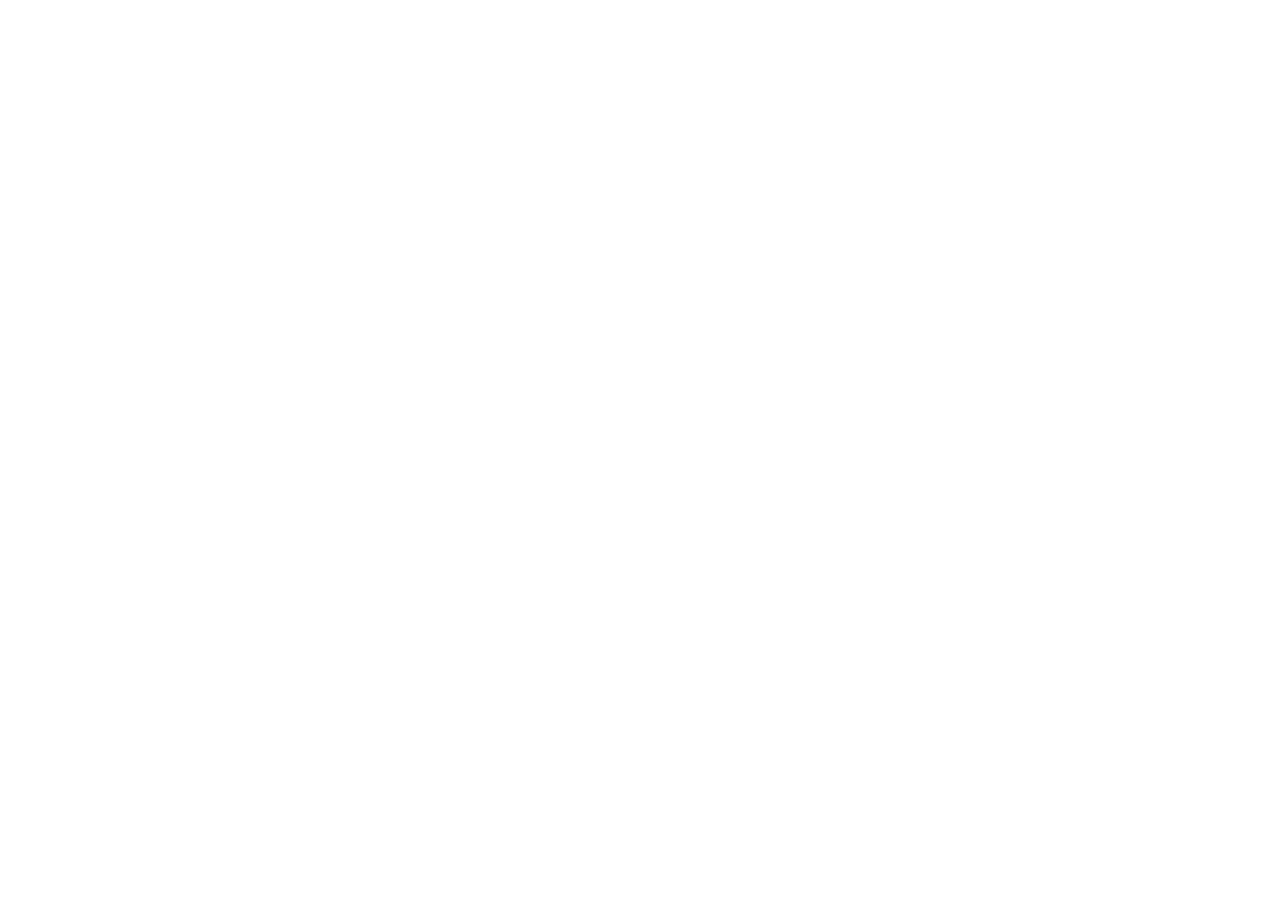
==== about.html @ e98b3780 "Initial setup" ====
<!DOCTYPE html>
<html lang="en">
<head>
    <meta charset="UTF-8">
    <meta http-equiv="X-UA-Compatible" content="IE=edge">
    <meta name="viewport" content="width=device-width, initial-scale=1.0">
    <title>Document</title>
</head>
<body>
    
</body>
</html>
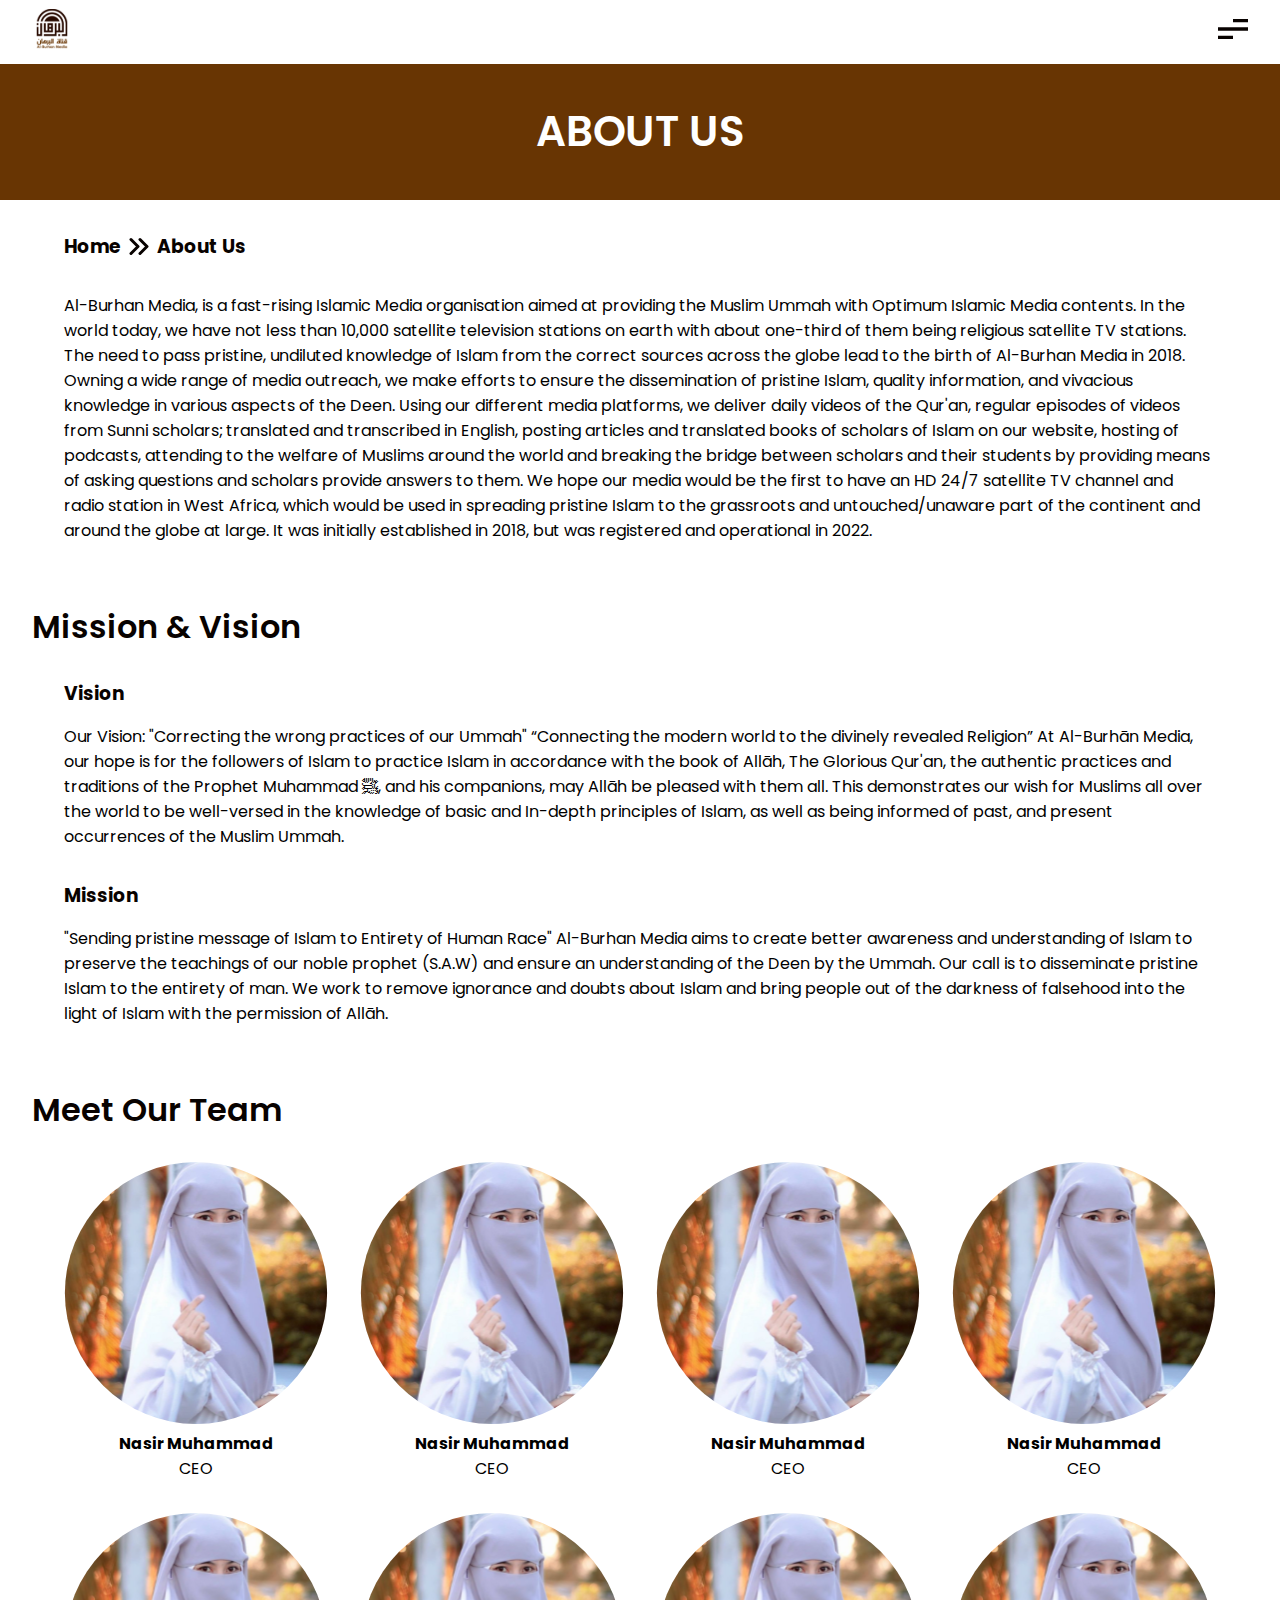
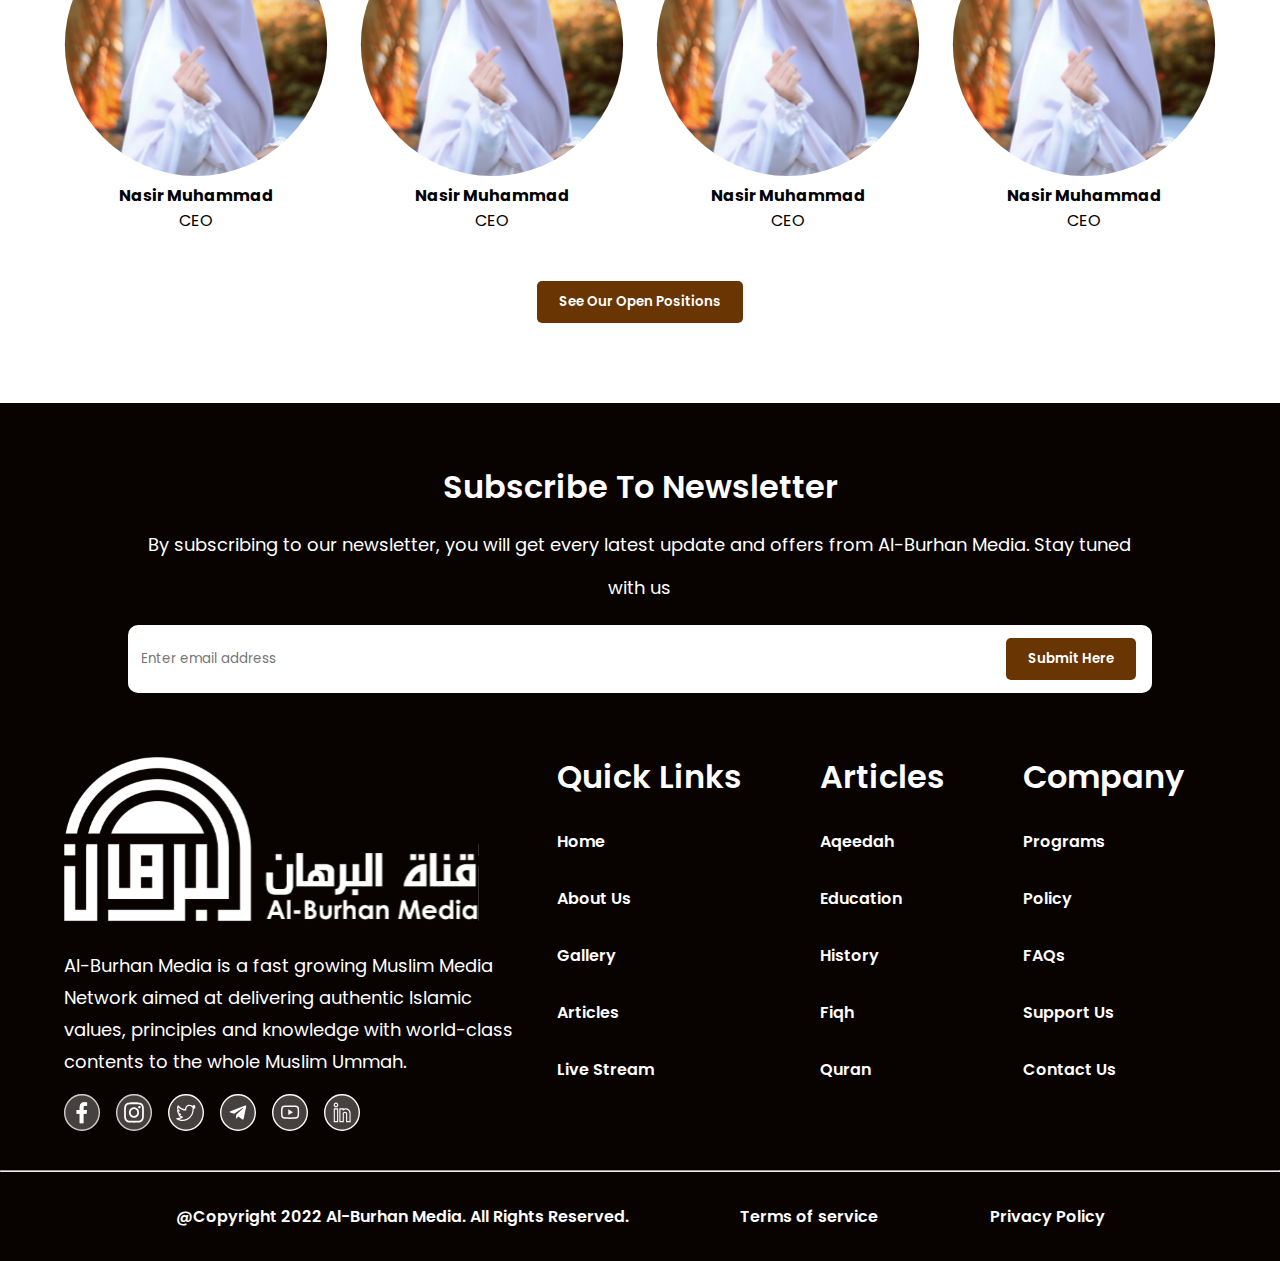
==== commit f9df1f83: "Update: Added about page" ====
--- a/about.html
+++ b/about.html
@@ -1,12 +1,243 @@
 <!DOCTYPE html>
 <html lang="en">
-<head>
-    <meta charset="UTF-8">
-    <meta http-equiv="X-UA-Compatible" content="IE=edge">
-    <meta name="viewport" content="width=device-width, initial-scale=1.0">
-    <title>Document</title>
-</head>
-<body>
-    
-</body>
-</html>+  <head>
+    <meta charset="UTF-8" />
+    <meta http-equiv="X-UA-Compatible" content="IE=edge" />
+    <meta name="viewport" content="width=device-width, initial-scale=1.0" />
+    <title>Al-Burhan: About</title>
+    <link rel="shortcut icon" href="Assets/logo.svg" type="image/x-icon" />
+    <link rel="stylesheet" href="Stylesheets/style.css" />
+    <link rel="stylesheet" href="Stylesheets/about.css">
+  </head>
+  <body>
+    <header class="header">
+      <div class="brand">
+        <img src="Assets/small-logo.svg" alt="Al-Burhan" />
+      </div>
+      <nav class="toggler"><img src="Assets/toggler.svg" alt="Toggler" /></nav>
+    </header>
+    <main class="about_page">
+      <section class="about_head">
+        <h1>ABOUT US</h1>
+      </section>
+      <section class="breadcrumb">
+        <div class="breadcrumb_content">
+          <a href="index.html"><h3>Home</h3></a>
+          <img src="Assets/double-arrow.svg" alt="breadcrumb arrow" />
+          <a href="#"><h3>About Us</h3></a>
+        </div>
+        <div>
+          <p>
+            Al-Burhan Media, is a fast-rising Islamic Media organisation aimed
+            at providing the Muslim Ummah with Optimum Islamic Media contents.
+            In the world today, we have not less than 10,000 satellite
+            television stations on earth with about one-third of them being
+            religious satellite TV stations. The need to pass pristine,
+            undiluted knowledge of Islam from the correct sources across the
+            globe lead to the birth of Al-Burhan Media in 2018. Owning a wide
+            range of media outreach, we make efforts to ensure the dissemination
+            of pristine Islam, quality information, and vivacious knowledge in
+            various aspects of the Deen. Using our different media platforms, we
+            deliver daily videos of the Qur'an, regular episodes of videos from
+            Sunni scholars; translated and transcribed in English, posting
+            articles and translated books of scholars of Islam on our website,
+            hosting of podcasts, attending to the welfare of Muslims around the
+            world and breaking the bridge between scholars and their students by
+            providing means of asking questions and scholars provide answers to
+            them. We hope our media would be the first to have an HD 24/7
+            satellite TV channel and radio station in West Africa, which would
+            be used in spreading pristine Islam to the grassroots and
+            untouched/unaware part of the continent and around the globe at
+            large. It was initially established in 2018, but was registered and
+            operational in 2022.
+          </p>
+        </div>
+      </section>
+      <section class="m-v">
+        <div class="m-v_head">
+          <h2>Mission & Vision</h2>
+        </div>
+        <div class="vision">
+          <h3>Vision</h3>
+          <p>
+            Our Vision: "Correcting the wrong practices of our Ummah"
+            “Connecting the modern world to the divinely revealed Religion” At
+            Al-Burhān Media, our hope is for the followers of Islam to practice
+            Islam in accordance with the book of Allāh, The Glorious Qur'an, the
+            authentic practices and traditions of the Prophet Muhammad ﷺ, and
+            his companions, may Allāh be pleased with them all. This
+            demonstrates our wish for Muslims all over the world to be
+            well-versed in the knowledge of basic and In-depth principles of
+            Islam, as well as being informed of past, and present occurrences of
+            the Muslim Ummah.
+          </p>
+        </div>
+        <div class="mission">
+          <h3>Mission</h3>
+          <p>
+            "Sending pristine message of Islam to Entirety of Human Race"
+            Al-Burhan Media aims to create better awareness and understanding of
+            Islam to preserve the teachings of our noble prophet (S.A.W) and
+            ensure an understanding of the Deen by the Ummah. Our call is to
+            disseminate pristine Islam to the entirety of man. We work to remove
+            ignorance and doubts about Islam and bring people out of the
+            darkness of falsehood into the light of Islam with the permission of
+            Allāh.
+          </p>
+        </div>
+      </section>
+      <section class="team">
+        <div class="team_head">
+          <h2>Meet Our Team</h2>
+        </div>
+        <div class="teams">
+          <div>
+            <div>
+              <img src="Assets/images/team.svg" alt="team" />
+            </div>
+            <h4>Nasir Muhammad</h4>
+            <p>CEO</p>
+          </div>
+          <div>
+            <div>
+              <img src="Assets/images/team.svg" alt="team" />
+            </div>
+            <h4>Nasir Muhammad</h4>
+            <p>CEO</p>
+          </div>
+          <div>
+            <div>
+              <img src="Assets/images/team.svg" alt="team" />
+            </div>
+            <h4>Nasir Muhammad</h4>
+            <p>CEO</p>
+          </div>
+          <div>
+            <div>
+              <img src="Assets/images/team.svg" alt="team" />
+            </div>
+            <h4>Nasir Muhammad</h4>
+            <p>CEO</p>
+          </div>
+          <div>
+            <div>
+              <img src="Assets/images/team.svg" alt="team" />
+            </div>
+            <h4>Nasir Muhammad</h4>
+            <p>CEO</p>
+          </div>
+          <div>
+            <div>
+              <img src="Assets/images/team.svg" alt="team" />
+            </div>
+            <h4>Nasir Muhammad</h4>
+            <p>CEO</p>
+          </div>
+          <div>
+            <div>
+              <img src="Assets/images/team.svg" alt="team" />
+            </div>
+            <h4>Nasir Muhammad</h4>
+            <p>CEO</p>
+          </div>
+          <div>
+            <div>
+              <img src="Assets/images/team.svg" alt="team" />
+            </div>
+            <h4>Nasir Muhammad</h4>
+            <p>CEO</p>
+          </div>
+        </div>
+        <div class="open-position">
+          <button>See Our Open Positions</button>
+        </div>
+      </section>
+      <footer class="footer">
+        <div class="footer_newsletter">
+          <h3>Subscribe To Newsletter</h3>
+          <p>
+            By subscribing to our newsletter, you will get every latest update
+            and offers from Al-Burhan Media. Stay tuned with us
+          </p>
+          <div class="footer_newsletter_form">
+            <input type="email" placeholder="Enter email address" />
+            <button>
+              <span class="desktop">Submit Here</span>
+              <span class="mobile">Go</span>
+            </button>
+          </div>
+        </div>
+        <div class="footer_content">
+          <div class="footer_logos">
+            <div class="footer_logos_brand">
+              <img src="Assets/logo-white.svg" alt="Al-Burhan" />
+              <p>
+                Al-Burhan Media is a fast growing Muslim Media Network aimed at
+                delivering authentic Islamic values, principles and knowledge
+                with world-class contents to the whole Muslim Ummah.
+              </p>
+            </div>
+            <div class="footer_logos_social">
+              <div>
+                <img src="Assets/socials/facebook.svg" alt="Social" />
+              </div>
+              <div>
+                <img src="Assets/socials/Instagram.svg" alt="Social" />
+              </div>
+              <div>
+                <img src="Assets/socials/twitter.svg" alt="Social" />
+              </div>
+              <div>
+                <img src="Assets/socials/Telegram.svg" alt="Social" />
+              </div>
+              <div>
+                <img src="Assets/socials/Youtube.svg" alt="Social" />
+              </div>
+              <div>
+                <img src="Assets/socials/linkedin.svg" alt="Social" />
+              </div>
+            </div>
+          </div>
+          <div class="footer_links">
+            <div class="footer_quick-links">
+              <h3>Quick Links</h3>
+              <ul>
+                <li><a href="index.html">Home</a></li>
+                <li><a href="#">About Us</a></li>
+                <li><a href="#">Gallery</a></li>
+                <li><a href="#">Articles</a></li>
+                <li><a href="#">Live Stream</a></li>
+              </ul>
+            </div>
+            <div class="footer_articles">
+              <h3>Articles</h3>
+              <ul>
+                <li><a href="#">Aqeedah</a></li>
+                <li><a href="#education">Education</a></li>
+                <li><a href="#history">History</a></li>
+                <li><a href="#">Fiqh</a></li>
+                <li><a href="#">Quran</a></li>
+              </ul>
+            </div>
+            <div class="footer_company">
+              <h3>Company</h3>
+              <ul>
+                <li><a href="#programs">Programs</a></li>
+                <li><a href="#">Policy</a></li>
+                <li><a href="#">FAQs</a></li>
+                <li><a href="#support">Support Us</a></li>
+                <li><a href="#">Contact Us</a></li>
+              </ul>
+            </div>
+          </div>
+        </div>
+        <hr class="horizontal-line" />
+        <div class="copyright">
+          <li>@Copyright 2022 Al-Burhan Media. All Rights Reserved.</li>
+          <li><a href="#">Terms of service</a></li>
+          <li><a href="#">Privacy Policy</a></li>
+        </div>
+      </footer>
+    </main>
+  </body>
+</html>
--- a/Stylesheets/style.css
+++ b/Stylesheets/style.css
@@ -0,0 +1,824 @@
+@import url('https://fonts.googleapis.com/css2?family=Poppins:wght@300;400;500;600&display=swap');
+
+/* Theme colors */
+
+:root {
+    --primary: #683503;
+    --secondary: #280A00;
+    --text: #333333;
+    --white: #FFFFFF;
+    --dark: #080200;
+    --icon-bg: #E1D7CD;
+}
+
+/* Reset and font */
+
+* {
+    margin: 0;
+    padding: 0;
+    box-sizing: border-box;
+    font-family: 'Poppins', sans-serif;
+}
+
+/* Custom scrollbar */
+
+body::-webkit-scrollbar {
+    width: 8px;
+}
+
+body::-webkit-scrollbar-track {
+    background: lightgray;
+}
+
+body::-webkit-scrollbar-thumb {
+    background-color: var(--dark);
+    border-radius: 20px;
+    border: 1.5px solid var(--primary);
+}
+
+/* Utility Class */
+
+button {
+    cursor: pointer;
+    transition: ease;
+    transition-duration: 500ms;
+    font-weight: 600;
+}
+
+button:hover {
+    scale: 90%;
+}
+a {
+    text-decoration: none;
+    color: white;
+    font-weight: 600;
+}
+li {
+    list-style-type: none;
+}
+
+
+/* **************** HOME PAGE ************** */
+
+
+/* Header Section */
+
+.header {
+    display: flex;
+    flex-direction: row;
+    justify-content: space-between;
+    align-items: center;
+    height: 4rem;
+    padding: 0 2rem;
+    background-color: var(--white);
+    width: 100%;
+}
+
+.brand img {
+    width: 2.5rem;
+}
+
+.toggler img {
+    width: 1.875rem;
+}
+
+section:not(.hero) {
+    margin-top: 4rem;
+}
+
+/* Hero Section */
+
+.hero {
+    background-image: url('Assets/images/hero.svg');
+    height: calc(100vh - 4rem);
+    background-position: bottom;
+    background-size: cover;
+    display: flex;
+    justify-content: center;
+    align-items: center;
+    position: relative;
+    padding-inline: .5rem;
+}
+
+.hero .hero_content {
+    font-style: normal;
+    font-weight: 600;
+    font-size: 2.5rem;
+    line-height: 4.25rem;
+    text-align: center;
+    color: var(--white);
+}
+
+.hero .hero_content button,
+.programs .programs_body .programs_item button {
+    background-color: var(--white);
+    color: var(--primary);
+    border: none;
+    border-radius: 0.3125rem;
+    padding: 0.6875rem 1.375rem;
+    margin-block: 2rem;
+}
+
+.hidden {
+    display: none !important;
+}
+
+.border {
+    border: 2px solid red;
+}
+
+.bg {
+    border: 2px solid green
+}
+
+.hero .left_arrow img,
+.hero .right_arrow img {
+    width: 2.5rem;
+    margin-inline: 2rem;
+    cursor: pointer;
+}
+
+.hero .dots {
+    position: absolute;
+    bottom: 2rem;
+    display: flex;
+}
+
+.hero .dots div {
+    background-color: white;
+    opacity: 0.5;
+    width: 1rem;
+    border-radius: 50%;
+    aspect-ratio: 1;
+    margin-inline: .2rem;
+    cursor: pointer;
+}
+
+.hero .dots div.active {
+    opacity: 1;
+}
+
+/* About Section */
+
+.about {
+    height: 100vh;
+    display: flex;
+    align-items: center;
+    justify-content: center;
+    flex-direction: row;
+    padding-inline: 1rem;
+}
+
+.about .about_content,
+.about .about_image {
+    display: flex;
+    justify-content: start;
+    flex-direction: column;
+    width: 50%;
+    height: 80vh;
+    min-height: 100%;
+}
+
+.about .about_image {
+    width: 40%;
+    margin-block: 2rem;
+}
+
+.about .about_image img {
+    width: 90%;
+}
+
+.about .about_content {
+    width: 40%;
+}
+
+.about .about_content h3,
+.stories .stories_head h3,
+.activities .activities_head h3,
+.prayer .prayer_head h3,
+.programs .programs_head h3, 
+.ask .ask_content h3, 
+.support .support_content h3,
+.umrah .umrah_content h3,
+.footer .footer_newsletter h3,
+.footer .footer_content .footer_links h3 {
+    font-weight: 600;
+    font-size: 32px;
+    line-height: 40px;
+    color: var(--secondary);
+}
+
+.about .about_content p, 
+.support .support_content p,
+.umrah .umrah_content p,
+.footer .footer_newsletter p {
+    font-style: normal;
+    font-weight: 400;
+    font-size: 18px;
+    line-height: 43px;
+    color: var(--text);
+    margin-top: 1rem;
+}
+
+.about .about_content button,
+.programs .programs_body .programs_item:nth-child(even) button,
+.team .open-position button { 
+    color: var(--white);
+    background-color: var(--primary);
+    border: none;
+    border-radius: 0.3125rem;
+    padding: 0.6875rem 1.375rem;
+    margin-block: 1rem;
+    width: fit-content;
+}
+
+.stories .stories_head {
+    display: flex;
+    justify-content: center;
+}
+
+.stories .stories_head h3 {
+    padding: 1rem;
+}
+
+.stories .stories_body {
+    display: flex;
+    flex-direction: row;
+    margin-top: 2rem;
+}
+
+.stories .stories_body .stories_content,
+.programs .programs_body {
+    display: grid;
+    grid-template-columns: repeat(3, 1fr);
+    gap: 1rem;
+}
+
+.stories .stories_body .stories_content div {
+    width: 90%;
+    display: flex;
+    flex-direction: column;
+    justify-content: center;
+}
+
+.stories .stories_body .stories_content div img {
+    width: 100%;
+}
+
+.stories .left_arrow img,
+.stories .right_arrow img {
+    width: 2rem;
+    margin-inline: 2rem;
+    cursor: pointer;
+}
+
+.stories .left_arrow.disabled,
+.stories .right_arrow.disabled {
+    display: none;
+}
+
+/* Activities section */
+.activities .activities_head {
+    display: flex;
+    justify-content: center;
+}
+
+.activities .activities_body {
+    display: grid;
+    grid-template-columns: repeat(4, 1fr);
+    gap: 4rem;
+    margin-top: 4rem;
+    text-align: center;
+}
+
+.activities .activities_body div {
+    display: flex;
+    justify-content: center;
+    flex-direction: column;
+    align-items: center;
+}
+
+.activities .activities_body div .icon {
+    background-color: var(--icon-bg);
+    display: flex;
+    justify-content: center;
+    width: 7rem;
+    aspect-ratio: 1;
+    border-radius: 50%;
+}
+
+.activities_body div .icon img {
+    width: 3rem;
+}
+
+.prayer {
+    background-image: url('Assets/images/prayer-times.svg');
+    background-size: cover;
+    background-position: bottom;
+    height: 80vh;
+    color: var(--white);
+    display: flex;
+    justify-content: space-evenly;
+    align-items: center;
+    flex-direction: column;
+}
+
+.prayer .prayer_head, 
+.footer .footer_newsletter p {
+    text-align: center;
+    padding-inline: 1rem;
+}
+
+.prayer .prayer_head h3, 
+.support .support_content h3,
+.footer .footer_newsletter h3,
+.footer .footer_content .footer_links h3 {
+    color: var(--white);
+    margin-bottom: 1.5rem;
+}
+
+.prayer .prayer_times {
+    display: grid;
+    grid-template-columns: repeat(6, 1fr);
+    gap: 4rem;
+}
+
+.prayer .prayer_times div {
+    text-align: center;
+}
+
+.prayer .prayer_times div h5 {
+    margin-bottom: 1rem;
+}
+
+.prayer .prayer_timetable {
+    display: flex;
+    justify-content: center;
+}
+
+.prayer .prayer_timetable button,
+.ask .ask_content button, 
+.support .support_content button,
+.umrah .umrah_content button,
+.footer .footer_newsletter .footer_newsletter_form button {
+    color: var(--white);
+    background-color: var(--primary);
+    border: none;
+    border-radius: 0.3125rem;
+    padding: 0.6875rem 1.375rem;
+    margin-block: 1rem;
+    width: fit-content;
+}
+
+.programs {
+    display: flex;
+    flex-direction: column;
+    margin: 1rem;
+}
+
+.programs_head {
+    display: flex;
+    justify-content: center;
+    margin-block: 2rem 3rem;
+}
+
+.programs .programs_body {
+    gap: 2rem;
+}
+
+.programs .programs_body .programs_item, 
+.ask .ask_content p  {
+    color: var(--text);
+}
+
+.programs .programs_body .programs_item img {
+    width: 100%;
+}
+
+.programs .programs_body .programs_item button,
+.programs .programs_body .programs_item:nth-child(even) button {
+    border: 2px solid var(--primary);
+}
+
+.programs .programs_body .programs_item:nth-child(even) button,
+.ask .ask_content button {
+    margin-block: 2rem;
+}
+
+.programs .programs_body .programs_item h3, .ask .ask_content h3 {
+    margin-block: 1rem;
+}
+
+.ask {
+    display: flex;
+    flex-direction: row;
+    padding-inline: 1rem;
+    margin-inline: 4rem;
+}
+.ask .ask_content {
+    width: 55%;
+}
+.ask .ask_content p {
+    color: var(--text);
+}
+.ask .ask_image, .footer .footer_newsletter p {
+    display: flex;
+    justify-content: center;
+    align-items: center;
+}
+.ask .ask_image img{
+    width: 90%;
+}
+.support {
+    background-image: url('Assets/images/support.svg');
+    background-position: bottom;
+    background-size: cover;
+    height: 70vh;
+    display: flex;
+    padding-inline: 1rem;
+}
+
+.support .support_content {
+    display: flex;
+    flex-direction: column;
+    justify-content: space-evenly;
+    align-items: center;
+    text-align: center;
+}
+
+.support .support_content p,
+.footer .footer_newsletter p {
+    color: var(--white);
+    width: 90%;
+}
+.umrah {
+    display: flex;
+    justify-content: center;
+    flex-direction: row;
+    margin-inline: 4rem;
+    padding-block: 4rem;
+    align-items: center;
+}
+.umrah .umrah_content {
+    width: 55%;
+}
+.umrah .umrah_image img {
+    width: 90%;
+}
+.footer {
+    background-color: var(--dark);
+    color: var(--white);
+    height: 100%;
+}
+.footer .footer_newsletter, .footer_content, .copyright  {
+    padding-inline: 4rem;
+}
+.footer .footer_newsletter {
+    display: flex;
+    flex-direction: column;
+    align-items: center;
+    margin: 4rem 0;
+    padding-top: 4rem;
+}
+.footer .footer_newsletter h3 {
+    margin-bottom: 0;
+}
+.footer .footer_newsletter .footer_newsletter_form {
+    display: flex;
+    justify-content: center;
+    align-items: center;
+    margin-top: 1rem;
+    width: 100%;
+}
+.footer .footer_newsletter .footer_newsletter_form input {
+    width: 100%;
+    padding: 1.5rem .8rem;
+    background-color: var(--white);
+    border: none;
+    border-radius: 10px;
+    position: relative;
+    margin-inline: 4rem;
+}
+.footer .footer_newsletter .footer_newsletter_form button {
+    position: absolute;
+    right: 5rem;
+    margin-inline: 4rem;
+}
+.footer button .mobile {
+    display: none;
+}
+.footer .footer_content {
+    display: flex;
+    justify-content: center;
+}
+
+.footer .footer_content .footer_logos {
+    display: flex;
+    flex-direction: column;
+    width: 40%;
+}
+.footer .footer_content .footer_links {
+    display: flex;
+    width: 60%;
+    justify-content: space-between;
+}
+.footer .footer_content .footer_logos .footer_logos_brand {
+    width: 100%;
+}
+.footer .footer_content .footer_logos .footer_logos_brand img{
+    width: 90%;
+}
+.footer .footer_content .footer_logos .footer_logos_brand p {
+    font-style: normal;
+    font-weight: 400;
+    font-size: 18px;
+    line-height: 32px;
+    margin-block: 1rem;
+}
+.footer .footer_content .footer_logos  .footer_logos_social{
+    display: flex;
+
+}
+.footer .footer_content .footer_logos  .footer_logos_social img{
+    width: 70%;
+}
+.footer .footer_content .footer_links {
+    padding-inline: 2rem;
+}
+.footer .footer_content .footer_links li {
+    margin-block: 2rem;
+}
+.horizontal-line {
+    width: 100%;
+    margin-top: 2rem;
+}
+.copyright {
+    display: flex;
+    justify-content: space-evenly;
+    padding-block: 2rem;
+}
+.copyright li {
+    display: flex;
+    justify-content: space-around;
+}
+.copyright li a, .copyright li {
+    font-weight: 600;
+}
+
+
+/*----------------- Tablet View ----------------*/
+
+@media (max-width: 992px) {
+    .hero .hero_content {
+        font-style: normal;
+        font-weight: 600;
+        font-size: 2.125rem;
+        line-height: 3.25rem;
+        text-align: center;
+        color: var(--white);
+    }
+
+    .hero .left_arrow img,
+    .hero .right_arrow img {
+        width: 2.5rem;
+        margin-inline: 1rem;
+        cursor: pointer;
+    }
+
+    .about {
+        flex-direction: column;
+        height: fit-content;
+    }
+
+    .about .about_content,
+    .about .about_image {
+        width: 100%;
+        height: fit-content;
+    }
+
+    .about .about_image {
+        width: 100%;
+        display: flex;
+        justify-content: center;
+        align-items: center;
+    }
+
+    .about .about_image img {
+        width: 90%;
+    }
+
+    .about .about_content {
+        width: 90%;
+    }
+
+    .about .about_content h3,
+    .stories .stories_head h3,
+    .activities .activities_head h3, 
+    .prayer .prayer_head h3,
+    .programs .programs_head h3,
+    .ask .ask_content h3,
+    .umrah .umrah_content h3,
+    .support .support_content h3 {
+        font-weight: 600;
+        font-size: 32px;
+        line-height: normal;
+        text-align: center;
+    }
+
+    .about .about_content p,
+    .umrah .umrah_content p,
+    .support .support_content p {
+        font-style: normal;
+        font-weight: 400;
+        font-size: 18px;
+        line-height: normal;
+    }
+
+    .stories .stories_body .stories_content,
+    .programs .programs_body {
+        grid-template-columns: repeat(2, 1fr);
+    }
+
+    .stories .stories_body {
+        flex-direction: column;
+    }
+
+    .stories .stories_body .stories_content div {
+        width: 90%;
+        display: flex;
+        flex-direction: column;
+        justify-content: center;
+        margin-inline: auto;
+        align-items: center;
+    }
+
+    .stories .stories_body .stories_content div img {
+        width: 90%;
+    }
+
+    .stories .stories_body .stories_content div p {
+        padding-inline: 1rem;
+    }
+
+    .stories .left_arrow,
+    .stories .right_arrow {
+        display: none;
+    }
+
+    .activities .activities_body {
+        grid-template-columns: repeat(2, 1fr);
+        gap: 2rem;
+        padding-inline: 1rem;
+        align-items: center;
+    }
+
+    .prayer, footer {
+        height: 100%;
+        padding: 2rem 0;
+    }
+
+    .prayer .prayer_head p {
+        margin-bottom: 1rem;
+    }
+
+    .prayer .prayer_times {
+        grid-template-columns: repeat(3, 1fr);
+        gap: 2rem;
+        margin-bottom: 1rem;
+    }
+
+    .prayer .prayer_times div h5 {
+        margin-bottom: .5rem;
+    }
+
+    .ask {
+        flex-direction: column;
+        margin-inline: 0;
+        justify-content: center;
+        align-items: center;
+    }
+    .ask .ask_content {
+        width: 100%;
+    }
+    .umrah {
+        flex-direction: column;
+        padding-block: 0;
+        margin-inline: 1rem;
+    }
+    .umrah .umrah_image {
+        display: flex;
+        justify-content: center;
+    }
+    .umrah .umrah_content {
+        width: 100%;
+        margin-top: 2rem;
+    }
+    .footer .footer_newsletter .footer_newsletter_form input {        
+        margin-inline: .5rem;
+    }
+    .footer .footer_newsletter .footer_newsletter_form button {
+        margin-inline: .5rem;
+    }
+    .footer {
+        padding-bottom: 0;
+    }
+    .footer .footer_newsletter {
+        padding-top: 0;
+    }
+    .footer .footer_content .footer_logos {
+        width: 100%;
+    }
+    .footer .footer_content {
+        flex-direction: column;
+    }
+    .footer .footer_content .footer_links {
+        width: 100%;
+        padding-inline: 0;
+    }
+    .footer .footer_content .footer_links .footer_quick-links,
+    .footer .footer_content .footer_links .footer_articles,
+    .footer .footer_content .footer_links .footer_company {
+        width: 33.33%;
+    }
+    .footer .footer_logos_social {
+        margin-block: 1rem;
+    }
+    .copyright {
+        flex-direction: column;
+    }
+    .copyright li {
+        text-align: center;
+        padding-bottom: 1rem;
+    }
+}
+
+/* Mobile view */
+
+@media (max-width: 600px) {
+    * {
+        line-height: normal !important;
+    }
+    .hero .hero_content {
+        font-style: normal;
+        font-weight: 600;
+        font-size: 1.125rem;
+        line-height: 2.25rem;
+        text-align: center;
+        color: var(--white);
+    }
+
+    .hero .left_arrow img,
+    .hero .right_arrow img {
+        width: 2.5rem;
+        margin-inline: .5rem;
+        cursor: pointer;
+    }
+
+    .about .about_content button,
+    .programs .programs_body .programs_item button,
+    .programs .programs_body .programs_item:nth-child(even) button,
+    .ask .ask_content button,
+    .umrah .umrah_content button {
+        width: 100%;
+    }
+
+    .stories .stories_body .stories_content,
+    .programs .programs_body {
+        grid-template-columns: repeat(1, 1fr);
+        gap: 1rem;
+    }
+
+    .prayer .prayer_times {
+        grid-template-columns: repeat(2, 1fr);
+        gap: 1rem;
+    }
+    .footer_content {
+        padding-inline: 1rem;
+    }
+    .footer .footer_content .footer_links h3 {
+        line-height: normal;
+        font-size: 20px;
+    }
+    .footer button .mobile {
+        display: block;
+        width: fit-content;
+    }
+    .footer button .desktop {
+        display: none;
+    }
+    .footer .footer_newsletter{
+        padding-inline: 1rem;
+        text-align: center;
+        margin-top: 1rem;
+    }
+    .footer .footer_newsletter .footer_newsletter_form{
+        padding-inline: 1rem;
+    }
+    .footer .footer_newsletter .footer_newsletter_form button {
+        padding-inline: 1rem;
+        right: 3rem;
+    }
+    .footer .footer_logos_social {
+        margin-block: 1rem;
+    }
+}
--- a/Stylesheets/about.css
+++ b/Stylesheets/about.css
@@ -0,0 +1,86 @@
+/* **************** ABOUT PAGE ************** */
+.about_page section:not(:first-child){
+    margin-inline: 4rem;
+}
+.about_page section:first-child, .about_page .breadcrumb {
+    margin-top: 0;
+}
+.about_head {
+    background-color: var(--primary);
+    width: 100%;
+    padding-block: 3rem;
+}
+.about_head h1 {
+    font-weight: 600;
+    font-size: 42px;
+    line-height: 40px;
+    color: var(--white);
+    text-align: center;
+}
+.breadcrumb .breadcrumb_content{
+    margin-block: 2rem;
+    display: flex;
+}
+.breadcrumb .breadcrumb_content h3, 
+.breadcrumb .breadcrumb_content img {
+    margin-right: .5rem;
+    color: var(--dark);
+}
+
+.m-v .m-v_head h2, .team .team_head h2 {
+    color: var(--dark);
+    font-weight: 600;
+    font-size: 32px;
+    line-height: 40px;
+    margin-left: -2rem;
+}
+.m-v .vision, .m-v .mission {
+    margin-block: 2rem;
+}
+.m-v .vision h3, .m-v .mission h3 {
+    margin-bottom: 1rem;
+    color: var(--dark);
+}
+
+.team .teams {
+    margin-top: 2rem;
+    display: grid;
+    grid-template-columns: repeat(4, 1fr);
+    text-align: center;
+    gap: 2rem;
+}
+.team .teams img {
+    width: 100%;
+}
+.team .open-position {
+    display: flex;
+    justify-content: center;
+    margin-top: 2rem;
+}
+/*----------------- Tablet View ----------------*/
+
+@media (max-width: 992px) {
+    .about_head h1 {
+        font-size: 32px;
+    }
+    .about_page section:not(:first-child){
+        margin-inline: 2rem;
+    }
+    .m-v .m-v_head h2, .team .team_head h2 {
+        margin-left: 0;
+    }
+    .team .teams {
+        grid-template-columns: repeat(3, 1fr);
+    }
+}
+
+/* Mobile view */
+
+@media (max-width: 600px) {
+    .about_page section:not(:first-child){
+        margin-inline: 1rem;
+    }
+    .team .teams {
+        grid-template-columns: repeat(2, 1fr);
+    }
+}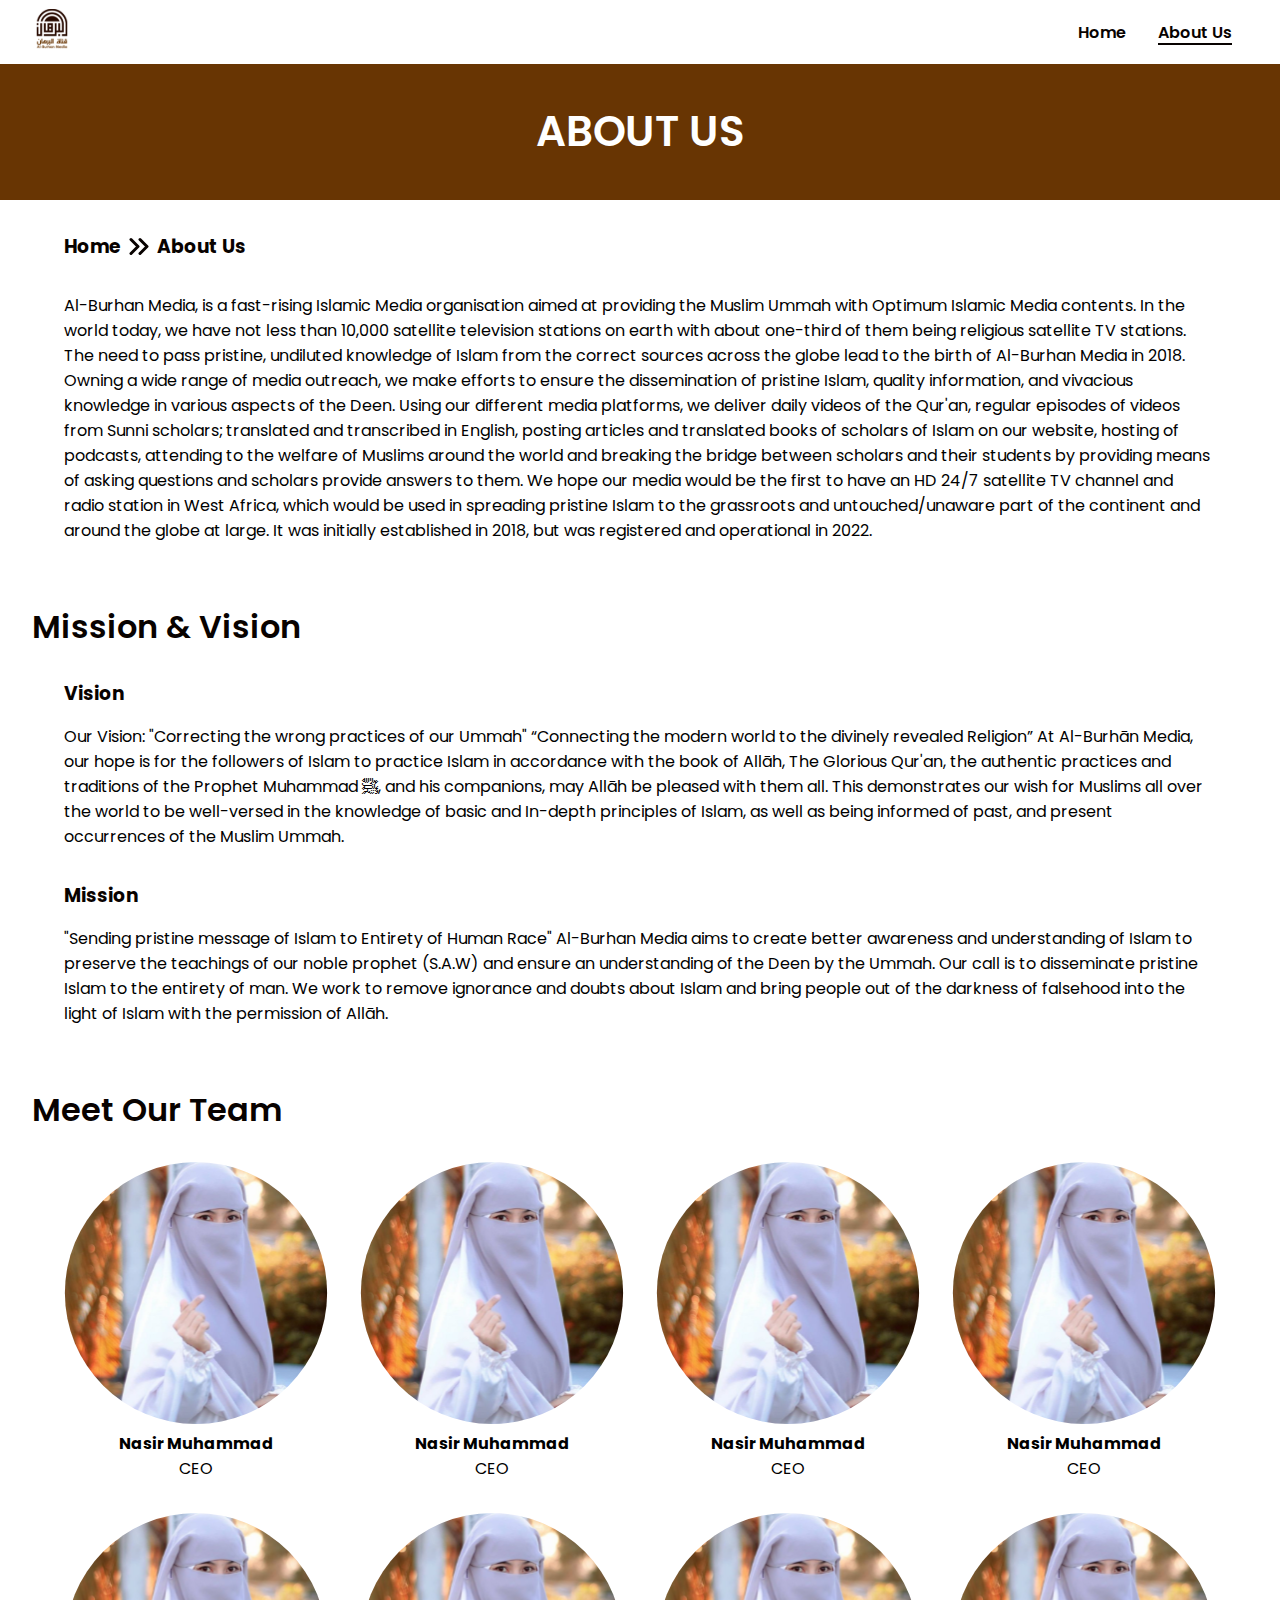
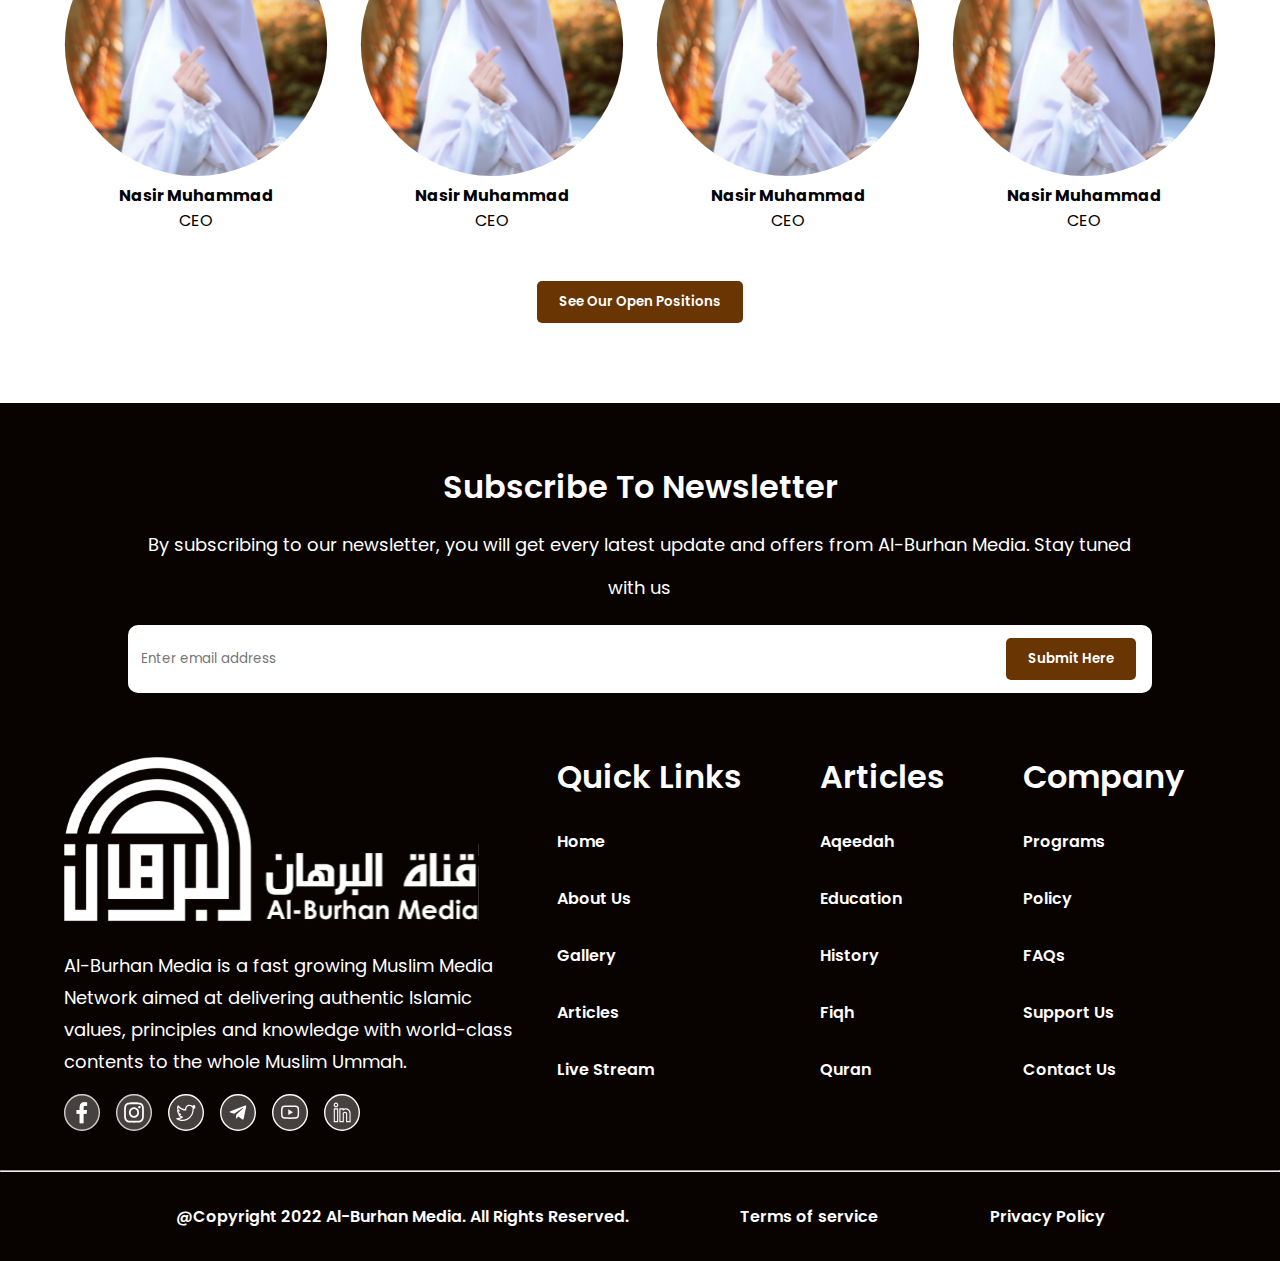
==== commit 767ecb15: "Feat: added mobile nav functionality" ====
--- a/about.html
+++ b/about.html
@@ -8,14 +8,28 @@
     <link rel="shortcut icon" href="Assets/logo.svg" type="image/x-icon" />
     <link rel="stylesheet" href="Stylesheets/style.css" />
     <link rel="stylesheet" href="Stylesheets/about.css">
+    <script defer src="Scripts/script.js"></script>
   </head>
   <body>
     <header class="header">
-      <div class="brand">
-        <img src="Assets/small-logo.svg" alt="Al-Burhan" />
-      </div>
-      <nav class="toggler"><img src="Assets/toggler.svg" alt="Toggler" /></nav>
-    </header>
+      <div class="brand"><img src="Assets/small-logo.svg" alt="Al-Burhan"></div>
+      <nav class="toggler">
+          <div class="hamburger">
+              <img class="open" src="Assets/toggler.svg" alt="Toggler">
+          </div>
+          <ul class="nav-links">
+              <li><a href="index.html">Home</a></li>
+              <li><a href="#" class="active">About Us</a></li>
+          </ul>
+          <div class="mobile-nav">
+              <div class="close">&times;</div>
+              <ul class="mobile-nav-links">
+                  <li><a href="index.html">Home</a></li>
+                  <li><a href="#" class="active">About Us</a></li>
+              </ul>
+          </div>
+      </nav>
+  </header>
     <main class="about_page">
       <section class="about_head">
         <h1>ABOUT US</h1>
@@ -163,7 +177,7 @@
             <input type="email" placeholder="Enter email address" />
             <button>
               <span class="desktop">Submit Here</span>
-              <span class="mobile">Go</span>
+              <span class="mobile">Submit</span>
             </button>
           </div>
         </div>
--- a/Stylesheets/style.css
+++ b/Stylesheets/style.css
@@ -38,14 +38,16 @@
 
 /* Utility Class */
 
-button {
+button, .toggler .hamburger {
     cursor: pointer;
     transition: ease;
     transition-duration: 500ms;
     font-weight: 600;
 }
 
-button:hover {
+button:hover, 
+.toggler .hamburger img:hover,
+.mobile-nav .close:focus {
     scale: 90%;
 }
 a {
@@ -56,7 +58,10 @@
 li {
     list-style-type: none;
 }
-
+.mobile-nav.open-mobile {
+    transform: translateX(0);
+    /* right: 0; */
+}
 
 /* **************** HOME PAGE ************** */
 
@@ -78,8 +83,58 @@
     width: 2.5rem;
 }
 
-.toggler img {
+.toggler .hamburger img {
+    display: none;
     width: 1.875rem;
+}
+.toggler .nav-links {
+    display: flex;
+}
+.toggler .nav-links li a {
+    color: var(--dark);
+    padding-inline: 1rem;
+}
+body {
+    position: relative;
+}
+.mobile-nav {
+    position: fixed;
+    top: 0;
+    right: 0;
+    z-index: 1;
+    width: 70%;
+    height: 100%;
+    background-color: #ffffff95;
+    backdrop-filter: blur(8px);
+    justify-content: center;
+    display: flex;
+    align-items: center;
+    text-align: center;
+    transition: ease;
+    transition-duration: 500ms;
+    transform: translateX(100%);
+}
+.mobile-nav .close {
+    position: absolute;
+    top: .4rem;
+    right: 1.7rem;
+    font-size: 3rem;
+    font-weight: bold;
+}
+.mobile-nav .mobile-nav-links li a {
+    color: var(--dark);
+
+}
+.mobile-nav .mobile-nav-links li {
+    margin-block: 1rem;
+}
+.toggler .nav-links li a.active, 
+.toggler .nav-links li a:hover,
+.mobile-nav .mobile-nav-links li a.active,
+.mobile-nav .mobile-nav-links li a:hover {
+    text-decoration: underline;
+    text-decoration-thickness: 2px;
+    text-underline-offset: 5px;
 }
 
 section:not(.hero) {
@@ -89,7 +144,7 @@
 /* Hero Section */
 
 .hero {
-    background-image: url('Assets/images/hero.svg');
+    background-image: url('../Assets/images/hero.svg');
     height: calc(100vh - 4rem);
     background-position: bottom;
     background-size: cover;
@@ -312,7 +367,7 @@
 }
 
 .prayer {
-    background-image: url('Assets/images/prayer-times.svg');
+    background-image: url('../Assets/images/prayer-times.svg');
     background-size: cover;
     background-position: bottom;
     height: 80vh;
@@ -569,6 +624,12 @@
 /*----------------- Tablet View ----------------*/
 
 @media (max-width: 992px) {
+    .toggler .hamburger img {
+        display: block;
+    }
+    .toggler .nav-links {
+        display: none;
+    }
     .hero .hero_content {
         font-style: normal;
         font-weight: 600;
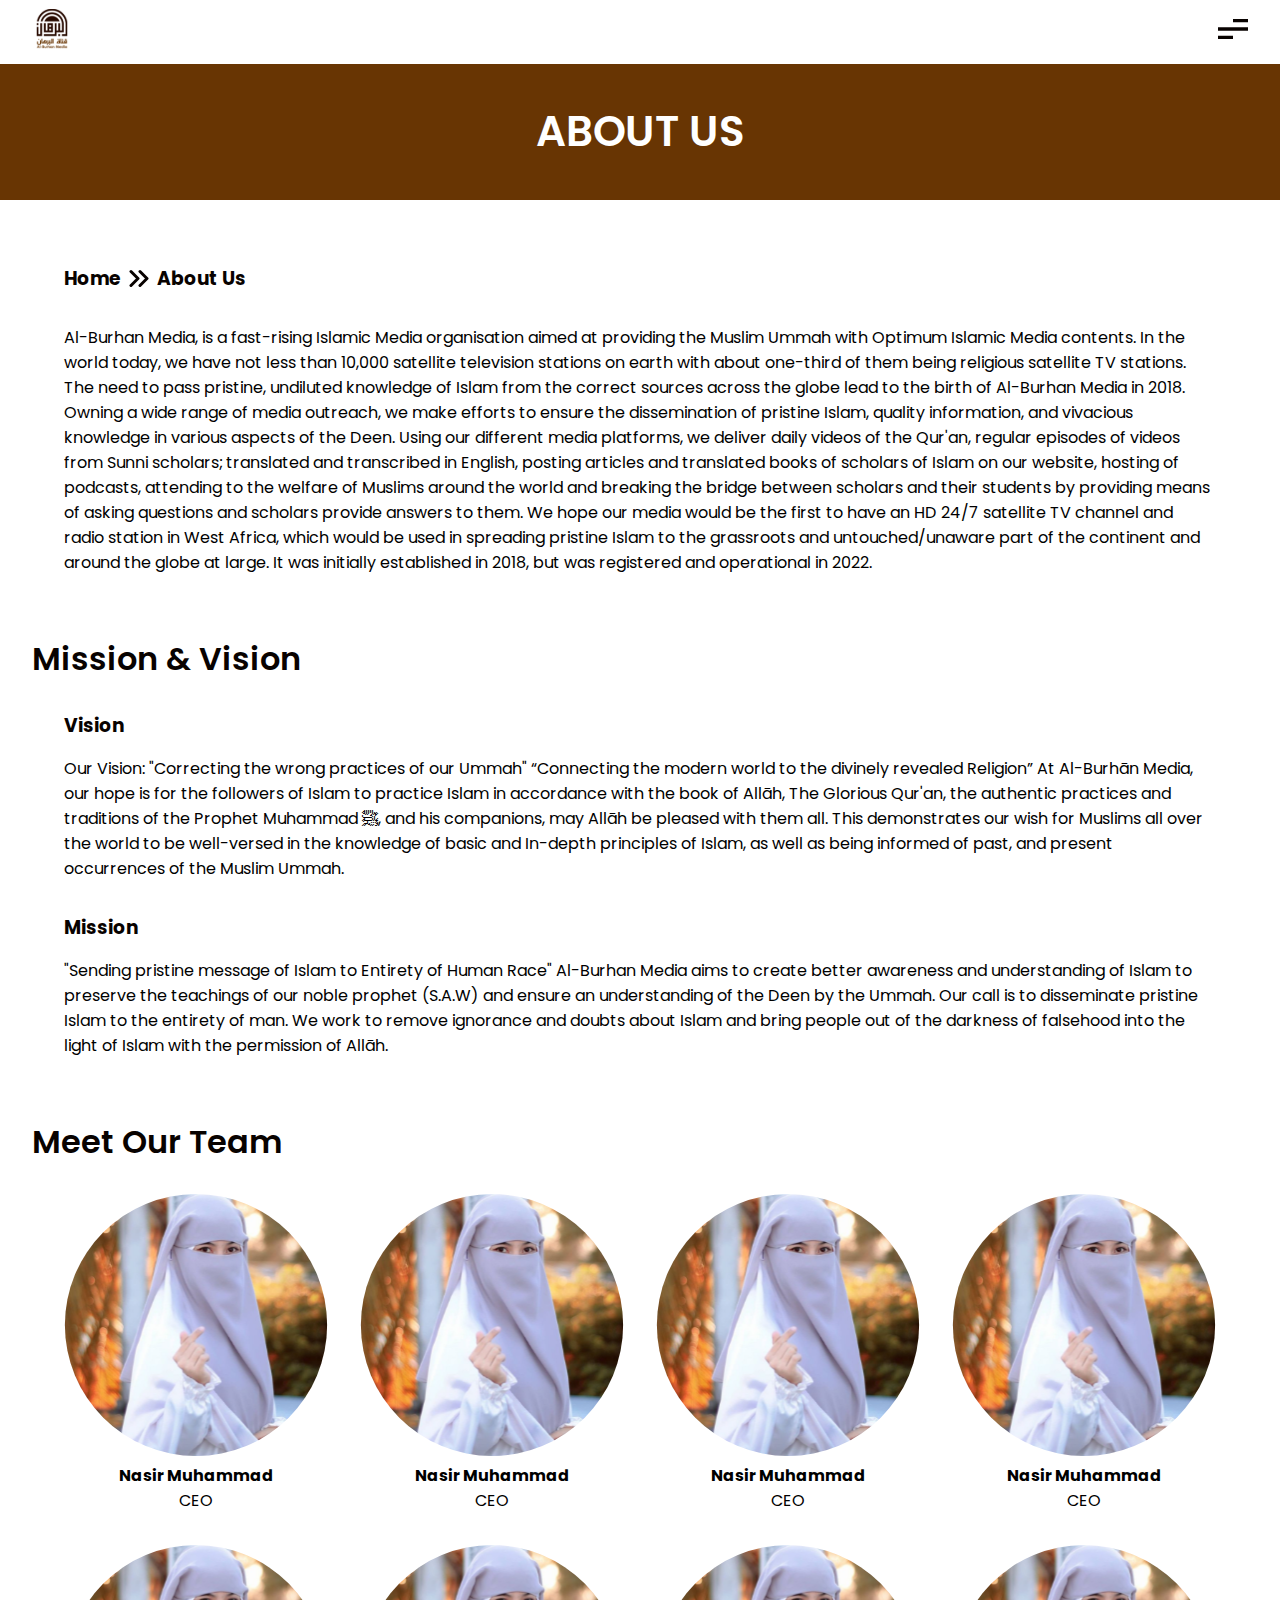
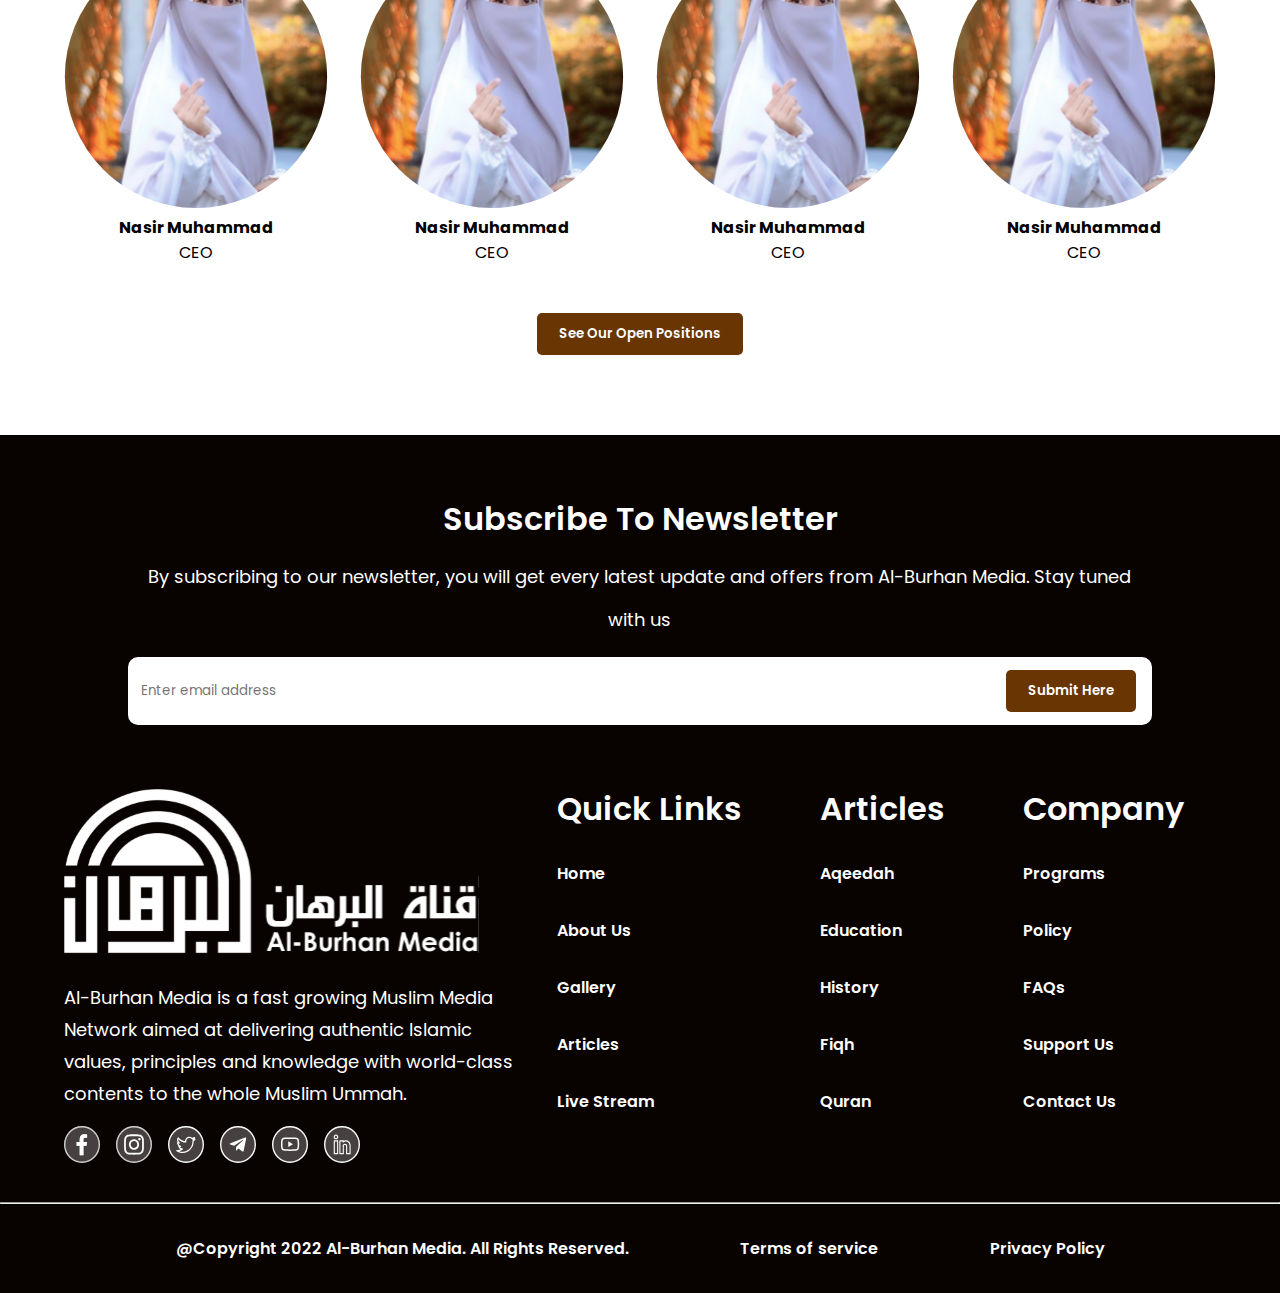
==== commit 57d68338: "Update: implemented the designed navbar" ====
--- a/about.html
+++ b/about.html
@@ -9,25 +9,47 @@
     <link rel="stylesheet" href="Stylesheets/style.css" />
     <link rel="stylesheet" href="Stylesheets/about.css">
     <script defer src="Scripts/script.js"></script>
+    <script defer src="Scripts/about.js"></script>
   </head>
   <body>
-    <header class="header">
+    <header class="header about-header">
       <div class="brand"><img src="Assets/small-logo.svg" alt="Al-Burhan"></div>
       <nav class="toggler">
           <div class="hamburger">
               <img class="open" src="Assets/toggler.svg" alt="Toggler">
           </div>
-          <ul class="nav-links">
-              <li><a href="index.html">Home</a></li>
-              <li><a href="#" class="active">About Us</a></li>
-          </ul>
           <div class="mobile-nav">
-              <div class="close">&times;</div>
-              <ul class="mobile-nav-links">
-                  <li><a href="index.html">Home</a></li>
-                  <li><a href="#" class="active">About Us</a></li>
-              </ul>
-          </div>
+            <div class="close">&times;</div>
+            <ul class="mobile-nav-links right">
+                <li><a href="index.html">Home</a></li>
+                <li><a href="#prayer" class="anchor-tag">Prayer Time</a></li>
+                <li><a href="#videos" class="anchor-tag">Videos<img src="Assets/dropdown.svg" alt="dropdown icon"></a></li>
+                <li><a href="#activities" class="anchor-tag">Welfare</a></li>
+                <li><a href="#activities" class="anchor-tag">Donation</a></li>
+                <li><a href="#contact" class="anchor-tag">Contact Us</a></li>
+            </ul>
+            <ul class="mobile-nav-links">
+                <li><a href="#" class="active about-link" id="about-link">About Us <img src="Assets/dropdown.svg" alt="dropdown icon"></a></li>
+                <li><a href="#gallery" class="anchor-tag">Gallery <img src="Assets/dropdown.svg" alt="dropdown icon"></a></li>
+                <li><a href="#audios" class="anchor-tag">Audios <img src="Assets/dropdown.svg" alt="dropdown icon"></a></li>
+                <li><a href="#livestream" class="anchor-tag">Livestream</a></li>
+                <li><a href="#ask" class="anchor-tag">Ask a Shaykh</a></li>
+                <li><a href="#signup" class="anchor-tag">Sign Up</a></li>
+            </ul>
+            <div class="sub-links">
+              <ul class="nav-sub-links right">
+                <li><a href="#news" class="anchor-tag">News</a></li>
+                <li><a id="articles-link" href="#articles" class="anchor-tag">Articles<img src="Assets/dropdown.svg" alt="dropdown icon"></a></li>
+                <li><a href="#library" class="anchor-tag">Library</a></li>
+                <li><a href="#kids" class="anchor-tag">Kids Zone</a></li>
+                <li><a href="#team" class="anchor-tag">Meet our Team</a></li>
+              </ul>
+              <ul class="nav-sub-links">
+                <li><a href="#mission" class="anchor-tag">Mission</a></li>
+                <li><a href="#vision" class="anchor-tag">Vision</a></li>
+              </ul>
+            </div>
+        </div>
       </nav>
   </header>
     <main class="about_page">
@@ -71,7 +93,7 @@
         <div class="m-v_head">
           <h2>Mission & Vision</h2>
         </div>
-        <div class="vision">
+        <div class="vision" id="vision">
           <h3>Vision</h3>
           <p>
             Our Vision: "Correcting the wrong practices of our Ummah"
@@ -86,7 +108,7 @@
             the Muslim Ummah.
           </p>
         </div>
-        <div class="mission">
+        <div class="mission" id="mission">
           <h3>Mission</h3>
           <p>
             "Sending pristine message of Islam to Entirety of Human Race"
--- a/Stylesheets/style.css
+++ b/Stylesheets/style.css
@@ -35,6 +35,9 @@
     border-radius: 20px;
     border: 1.5px solid var(--primary);
 }
+body {
+    position: relative;
+}
 
 /* Utility Class */
 
@@ -47,9 +50,12 @@
 
 button:hover, 
 .toggler .hamburger img:hover,
-.mobile-nav .close:focus {
+.mobile-nav .close:focus,
+.mobile-nav .close:hover {
     scale: 90%;
-}
+    cursor: pointer;
+}
+
 a {
     text-decoration: none;
     color: white;
@@ -60,7 +66,6 @@
 }
 .mobile-nav.open-mobile {
     transform: translateX(0);
-    /* right: 0; */
 }
 
 /* **************** HOME PAGE ************** */
@@ -77,6 +82,9 @@
     padding: 0 2rem;
     background-color: var(--white);
     width: 100%;
+    position: fixed;
+    top: 0;
+    z-index: 1;
 }
 
 .brand img {
@@ -84,61 +92,92 @@
 }
 
 .toggler .hamburger img {
-    display: none;
     width: 1.875rem;
 }
-.toggler .nav-links {
-    display: flex;
-}
-.toggler .nav-links li a {
-    color: var(--dark);
-    padding-inline: 1rem;
-}
-body {
-    position: relative;
-}
+
 .mobile-nav {
     position: fixed;
     top: 0;
     right: 0;
     z-index: 1;
-    width: 70%;
+    width: 100%;
     height: 100%;
-    background-color: #ffffff95;
+    background-color: var(--secondary);
     backdrop-filter: blur(8px);
     justify-content: center;
     display: flex;
     align-items: center;
-    text-align: center;
+    text-align: left;
     transition: ease;
     transition-duration: 500ms;
     transform: translateX(100%);
 }
+.about-header .mobile-nav {
+    justify-content: left;
+}
+.mobile-nav .sub-links {
+    position: absolute;
+    background-color: var(--primary);
+    width: 50%;
+    right: 0;
+    height: 100vh;
+    display: flex;
+    justify-content: start;
+    padding-left: 2rem;
+    padding-top: 6rem;
+}
+.mobile-nav .sub-links .nav-sub-links {
+    padding: 1rem 2rem;
+}
+.mobile-nav .sub-links .nav-sub-links li:not(:nth-child(1)){
+    margin-block: 2rem;
+}
 .mobile-nav .close {
     position: absolute;
+    color: var(--white);
     top: .4rem;
-    right: 1.7rem;
+    right: 2rem;
     font-size: 3rem;
     font-weight: bold;
-}
-.mobile-nav .mobile-nav-links li a {
-    color: var(--dark);
-
+    z-index: 9;
+}
+.mobile-nav .mobile-nav-links li a, .sub-links .right {
+    color: #FFFFFF;
+    opacity: 60%;
+    padding: 1rem 6rem;
+}
+.mobile-nav .mobile-nav-links li a img, .sub-links #articles-link img {
+    width: 10px;
+    margin-left: 10px;
+}
+.mobile-nav .mobile-nav-links li a:not(#about-link) img, .sub-links #articles-link img {
+    transform: rotateX(180deg);
 }
 .mobile-nav .mobile-nav-links li {
-    margin-block: 1rem;
-}
+    margin-block: 2rem;   
+}
+.mobile-nav .mobile-nav-links.right li {
+    margin-right: .8rem;
+} 
 .toggler .nav-links li a.active, 
 .toggler .nav-links li a:hover,
 .mobile-nav .mobile-nav-links li a.active,
 .mobile-nav .mobile-nav-links li a:hover {
-    text-decoration: underline;
-    text-decoration-thickness: 2px;
-    text-underline-offset: 5px;
-}
-
-section:not(.hero) {
+    opacity: 100%;
+    background-color: #ffffff50;
+    width: 100%;
+}
+
+/* Section default */
+
+section {
     margin-top: 4rem;
+}
+section#ask{
+    padding-top: 3rem;
+}
+section#prayer {
+    padding-top: 6rem;
 }
 
 /* Hero Section */
@@ -485,7 +524,7 @@
     width: 90%;
 }
 .support {
-    background-image: url('Assets/images/support.svg');
+    background-image: url('../Assets/images/support.svg');
     background-position: bottom;
     background-size: cover;
     height: 70vh;
@@ -624,11 +663,27 @@
 /*----------------- Tablet View ----------------*/
 
 @media (max-width: 992px) {
-    .toggler .hamburger img {
-        display: block;
-    }
-    .toggler .nav-links {
-        display: none;
+    .mobile-nav .mobile-nav-links li a {
+        padding: .5rem .5rem;
+    }
+    .mobile-nav .mobile-nav-links li {
+        margin-block: 1rem;   
+    }
+    .mobile-nav .mobile-nav-links.right li {
+        margin-right: .2rem;
+    } 
+    .mobile-nav .sub-links {
+        width: 100%;
+        padding-left: 0;
+        transform: translateX(100%);
+        transition: ease;
+        transition-duration: 500ms;
+    }
+    .sub-links.open-sub-links {
+        transform: translateX(0%);
+    }
+    .mobile-nav .sub-links .nav-sub-links {
+        padding: .5rem 1rem;
     }
     .hero .hero_content {
         font-style: normal;
--- a/Stylesheets/about.css
+++ b/Stylesheets/about.css
@@ -3,7 +3,7 @@
     margin-inline: 4rem;
 }
 .about_page section:first-child, .about_page .breadcrumb {
-    margin-top: 0;
+    margin-top: 4rem;
 }
 .about_head {
     background-color: var(--primary);
